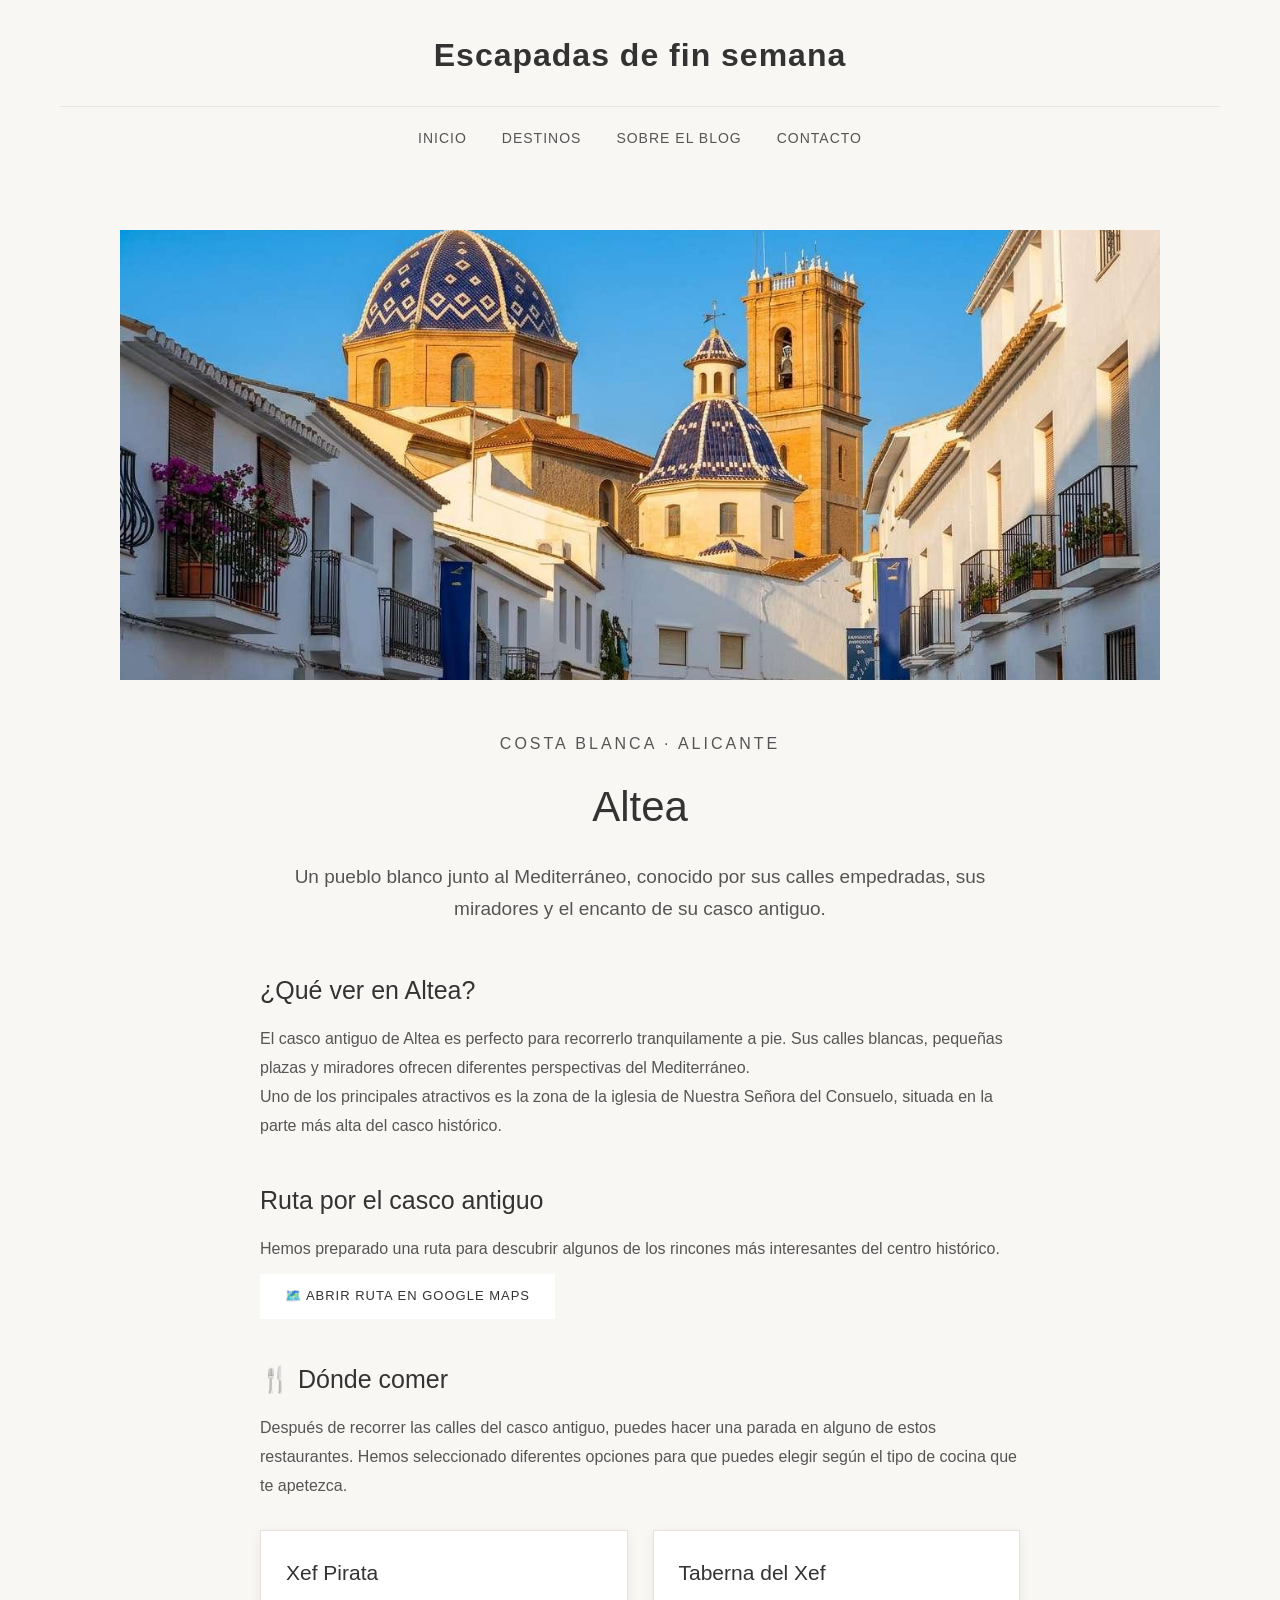
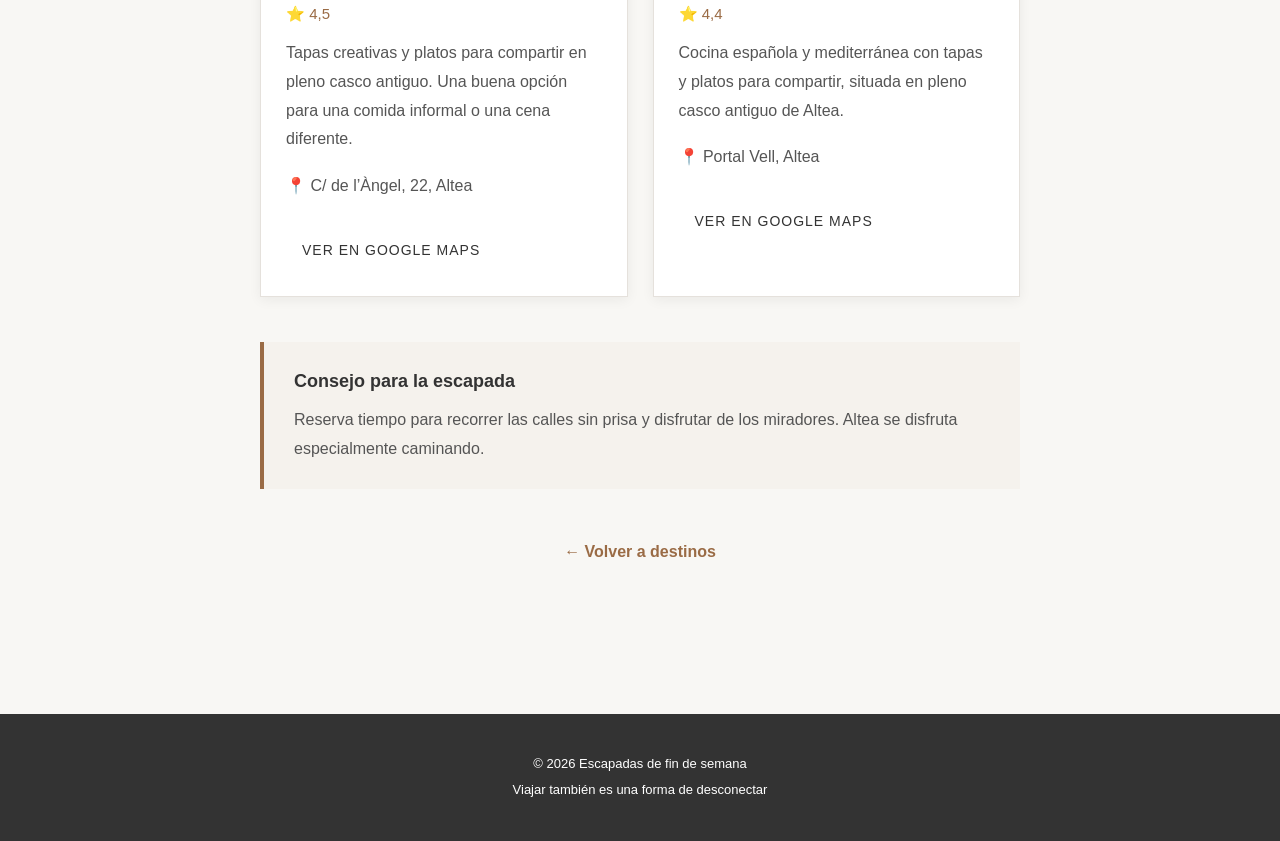
==== altea.html @ 1814e53f "Create travel blog with three posts and CSS styling" ====
<!DOCTYPE html>
<html lang="es">
<head>
    <meta charset="UTF-8">
    <meta name="viewport" content="width=device-width, initial-scale=1.0">
    <title>Altea | Escapadas de fin de semana</title>

    <link rel="stylesheet" href="css/style.css">
</head>
<body>
    <!-- CABECERA -->
    <header>
        <div class="logo">
            <h1>Escapadas de fin semana</h1>
        </div>
        <nav>
            <a href="index.html">Inicio</a>
            <a href="destinos.html">Destinos</a>
            <a href="info.html">Sobre el blog</a>
            <a href="contacto.html">Contacto</a>
        </nav>
    </header>
    <!-- CONTENIDO PRINCIPAL -->
    <main>
        <article class="entrada">
            <!-- Imagen principal -->
            <img src="img/altea.jpeg" alt="Vista de Altea">

            <div class="entrada-contenido">
                <p class="subtitle">COSTA BLANCA · ALICANTE</p>

                <h2>Altea</h2>

                <p class="intro">
                    Un pueblo blanco junto al Mediterráneo, conocido por sus
                    calles empedradas, sus miradores y el encanto de su casco antiguo.
                </p>

                <!-- QUE VER -->
                 <h3>¿Qué ver en Altea?</h3>
                 <p>
                    El casco antiguo de Altea es perfecto para recorrerlo
                    tranquilamente a pie. Sus calles blancas, pequeñas plazas
                    y miradores ofrecen diferentes perspectivas del Mediterráneo.
                 </p>

                 <p>
                    Uno de los principales atractivos es la zona de la iglesia
                    de Nuestra Señora del Consuelo, situada en la parte más alta
                    del casco histórico.
                 </p>

                 <!-- RUTA -->
                  <h3>Ruta por el casco antiguo</h3>
                  <p>
                    Hemos preparado una ruta para descubrir algunos de los 
                    rincones más interesantes del centro histórico.
                  </p>

                  <a href="https://www.google.com/maps/dir/?api=1&travelmode=walking&origin=Portal+Vell,+Altea&destination=Mirador+de+los+Cronistas+de+Espa%C3%B1a,+Altea&waypoints=Calle+Salamanca,+Altea%7CGlorieta+del+Ma%C3%B1o,+Altea%7CPortal+Nou,+Altea%7CCalle+Mayor,+Altea%7CPlaza+de+la+Iglesia,+Altea" 
                    class="button"
                    target="_blank">
                    🗺️ Abrir ruta en Google Maps
                  </a>

                  <!-- DONDE COMER-->
                   <h3>🍴 Dónde comer</h3>

                   <p>
                    Después de recorrer las calles del casco antiguo, puedes hacer una parada
                    en alguno de estos restaurantes. Hemos seleccionado diferentes
                    opciones para que puedes elegir según el tipo de cocina que te apetezca.
                   </p>

                   <div class="restaurantes">
                    <div class="restaurante">
                        <h4>Xef Pirata</h4>
                        <p class="valoracion">⭐ 4,5</p>

                        <p>
                            Tapas creativas y platos para compartir en pleno casco antiguo.
                            Una buena opción para una comida informal o una cena diferente.
                        </p>

                        <p>
                            📍 C/ de l’Àngel, 22, Altea
                        </p>

                        <a href="https://www.google.com/maps/search/?api=1&query=Xef+Pirata+Altea"
                            class="button"
                            target="_blank">
                            Ver en Google Maps
                        </a>
                    </div>
                    <div class="restaurante">
                        <h4>Taberna del Xef</h4>
                        <p class="valoracion">⭐ 4,4</p>

                        <p>
                            Cocina española y mediterránea con tapas y platos
                            para compartir, situada en pleno casco antiguo de Altea.
                        </p>

                        <p>
                            📍 Portal Vell, Altea
                        </p>

                        <a href="https://www.google.com/maps/search/?api=1&query=Taberna+del+Xef+Altea"
                            class="button"
                            target="_blank">
                            Ver en Google Maps
                        </a>
                    </div>

                   </div>

                   <!-- CONSEJO -->
                    <div class="recomendacion">
                        <h4>Consejo para la escapada</h4>
                        <p>
                            Reserva tiempo para recorrer las calles sin prisa
                            y disfrutar de los miradores. Altea se disfruta
                            especialmente caminando.
                        </p>
                    </div>

                    <!-- VOLVER -->
                     <a href="destinos.html" class="volver">
                        ← Volver a destinos
                     </a>
            </div>
        </article>
    </main>
    <footer>
        <p>© 2026 Escapadas de fin de semana</p>
        <p>Viajar también es una forma de desconectar</p>
    </footer>
    
</body>
</html>
---- css/style.css ----
* {
    margin: 0;
    padding: 0;
    box-sizing: border-box;
}

body {
    font-family: Arial, Helvetica, sans-serif;
    color: #333;
    line-height: 1.6;
    background-color: #f8f7f4;
}

a {
    text-decoration: none;
    color: inherit;
}

/* Cabecera */
header {
    background-color: #f8f7f4;
    padding: 30px 60px 20px;
    text-align: center;
}

.logo h1 {
    font-size: 32px;
    font-weight: 600;
    letter-spacing: 1px;
    margin-bottom: 25px;
}

/* MENU */
nav {
    display: flex;
    justify-content: center;
    gap: 35px;
    border-top: 1px solid #e5e5e5;
    padding-top: 20px;
}

nav a {
    font-size: 14px;
    text-transform: uppercase;
    letter-spacing: 1px;
    color: #555;
}

nav a:hover {
    color: #9a6b45;
}

/* CONTENIDO PRINCIPAL */

main {
    max-width: 1200px;
    margin: 0 auto;
}

/* HERO */

.hero {
    position: relative;
    min-height: 500px;
    margin: 40px 30px;
    overflow: hidden;

    display: flex;
    align-items: center;
    justify-content: center;
    text-align: center;
}

/*Imagenes del hero*/

.hero-images {
    position: absolute;
    inset: 0;
    width: 100%;
    height: 100%;
    z-index: 0;
}

/* IMAGENES */

.hero-images img {
    position: absolute;
    inset: 0;

    width: 100%;
    height: 100%;
    
    object-fit: cover;
    
    opacity: 0;
    animation: cambiarImagen 16s infinite;
}

/*Cada imagen aparece en un momento diferente*/

.hero-images img:nth-child(1) {
    animation-delay: 0s;
}
.hero-images img:nth-child(2) {
    animation-delay: 4s;
}
.hero-images img:nth-child(3) {
    animation-delay: 8s;
}
.hero-images img:nth-child(4) {
    animation-delay: 12s;
}
.hero-images img:nth-child(5) {
    animation-delay: 16s;
}

/* Oscurecemos las fotos*/

.hero-images::after {
    content: "";
    position: absolute;
    inset: 0;
    background-color: rgba(0, 0, 0, 0.38);
}

/* ANIMACIÓN */
@keyframes cambiarImagen {
    0% {
        opacity: 0;
    }
    5% {
        opacity: 1;
    }
    25% {
        opacity: 1;
    }
    30% {
        opacity: 0;
    }
    100% {
        opacity: 0;
    }
}

/* TEXTO ENCIMA DE LAS FOTOS */

.hero-text {
    position: relative;
    z-index: 2;

    max-width: 650px;
    padding: 40px;
    color:white;
}

.subtitle {
    font-size: 12px;
    letter-spacing: 3px;
    margin-bottom: 15px;
}

.hero h2 {
    font-size: 48px;
    line-height: 1.1;
    margin-bottom: 20px;
}

.hero-text p {
    margin-bottom: 30px;
}

.button {
    display: inline-block;
    background-color: white;
    color: #333;
    padding: 12px 25px;
    font-size: 13px;
    text-transform: uppercase;
    letter-spacing: 1px;
}

.button:hover {
    background-color: #9a6b45;
    color: white;
}

/* DESTINO */
.destacados {
    padding: 60px 30px;
}

.section-title {
    text-align: center;
    margin-bottom: 40px;
}

.section-title h2 {
    font-size: 34px;
    font-weight: 500;
}

.destino {
    background-color: white;
    margin-bottom: 30px;
    display: flex;
    min-height: 300px;
}

.destino img {
    width: 45%;
    object-fit: cover;
}

.destino-info {
    padding: 40px;
    display: flex;
    flex-direction: column;
    justify-content: center;
}

.destino-card {
    background: #fff;
    overflow: hidden;
    box-shadow: 0 4px 15px rgba(0, 0, 0, 0.08);
}

.destino-card img {
    display: block;
    width: 100%;
    height: 280px;
    object-fit: cover;
}

.destino-content {
    padding: 30px;
    text-align: center;
}

.destino-content h3 {
    margin: 0 0 12px;
    font-size: 26px;
    font-weight: 500;
}

.destino-content p {
    margin: 0 auto 22px;
    max-width: 450px;
    color:#555;
    line-height: 1.6;
}

.destino-content .button {
    display: inline-block;
}

.categoria {
    font-size: 11px;
    letter-spacing: 1px;
    color: #9a6b45;
    margin-bottom: 10px;
}

.destino h3 {
    font-size: 30px;
    font-weight: 500;
    margin-bottom: 15px;
}

.destino-info p {
    margin-bottom: 20px;
}

.destino-info a {
    color: #9a6b45;
    font-weight: bold;
}

/* PIE DE PÁGINA */

footer {
    background-color: #333;
    color: white;
    text-align: center;
    padding: 35px 20px;
    margin-top: 40px;
}

footer p {
    margin: 5px;
    font-size: 13px;
}

/*======================
   PÁGINA DE CONTÁCTO
======================*/

.contacto {
    max-width: 900px;
    margin: 70px auto 100px;
    padding: 0 30px;
    text-align: center;
}

.contacto-intro {
    max-width: 700px;
    margin: 25px auto 45px;
    font-size: 18px;
    line-height: 1.7;
    color: #555;
}

.formulario {
    max-width: 650px;
    margin: 0 auto;
    text-align: left;
}

.campo {
    margin-bottom: 25px;
}

.campo label {
    display: block;
    margin-bottom: 8px;
    font-size: 15px;
    font-weight: 600;
    letter-spacing: 0.5px;
    color: #333;
}

.campo input,
.campo textarea {
    width: 100%;
    box-sizing: border-box;
    padding: 14px 16px;
    border: 1px solid #d8d5d0;
    background-color: #fff;
    font-family: Arial, Helvetica, sans-serif;
    font-size: 15px;
    color: #333;
    outline: none;
    transition: border-color 0.3s ease;
}

.campo input {
    height: 48px;
}

.campo textarea {
    min-height: 160px;
    resize: vertical;
}

.campo input:focus,
.campo textarea:focus {
    border-color: #9a6b45;
}

.campo input::placeholder,
.campo textarea::placeholder {
    color: #999;
}

.formulario .button {
    display: block;
    margin: 10px auto 0;
    border: none;
    cursor: pointer;
}

.contacto-email {
    margin-top: 55px;
    padding-top: 30px;
    border-top: 1px solid #ddd;
    color: #555;
}

.contacto-email p {
    margin-bottom: 8px;
}

.contacto-email strong {
    color: #333;
    font-size: 16px;
}

/*======================
   PÁGINA DE DESTINOS
======================  */

.destinos {
    max-width: 1200px;
    margin: 60px auto 100px;
    padding: 0 30px;
}

.destinos .section-title {
    text-align: center;
    margin-bottom: 45px;
}

.destinos .section-title h2{
    margin-bottom: 15px;
}

.destinos .section-title > p:last-child {
    font-size: 17px;
    color: #555;
}

.destinos-grid {
    display: grid;
    grid-template-columns: repeat(2, 1fr);
    gap: 35px;
}

.entrada {
    max-width: 1100px;
    margin: 60px auto 100px;
    padding: 0 30px;
}

.entrada > img {
    display: block;
    width: 100%;
    height: 450px;
    object-fit: cover;
}

.entrada-contenido {
    max-width: 800px;
    margin: 0 auto;
    padding: 50px 20px;
}

.entrada-contenido .subtitle {
    text-align: center;
    margin-bottom: 15px;
}

.entrada-contenido h2 {
    text-align: center;
    font-size: 42px;
    font-weight: 500;
    margin-bottom: 20px;
}

.entrada-contenido .intro {
    text-align: center;
    font-size: 19px;
    line-height: 1.7;
    color: #555;
    margin-bottom: 45px;
}

.entrada-contenido h3 {
    font-size: 25px;
    font-weight: 500;
    margin: 40px 0 15px;
}

.entrada-contenido p {
    color: #555;
    line-height: 1.8;
    font-size: 16px;
}

.entrada-contenido .button {
    display: inline-block;
    margin-top: 10px;
}

.recomendacion {
    margin-top: 45px;
    padding: 25px 30px;
    background-color: #f5f2ed;
    border-left: 4px solid #9a6b45;
}

.recomendacion h4 {
    margin: 0 0 10px;
    font-size: 18px;
}

.recomendacion p {
    margin: 0;
}

.volver {
    display: block;
    margin-top: 50px;
    text-align: center;
    color: #9a6b45;
    text-decoration: none;
    font-weight: 600;
}

.volver:hover {
    text-decoration: underline;
}

/* =========================
   RESTAURANTES
========================= */

.restaurantes {
    display: grid;
    grid-template-columns: repeat(2, 1fr);
    gap: 25px;
    margin-top: 30px;
}

.restaurante {
    background-color: #fff;
    padding: 25px;
    border: 1px solid #e5e1dc;
    box-shadow: 0 3px 12px rgba(0, 0, 0, 0.06);
}

.restaurante h4 {
    margin: 0 0 10px;
    font-size: 21px;
    font-weight: 500;
    color: #333;
}

.restaurante .valoracion {
    margin: 0 0 12px;
    color: #9a6b45;
    font-size: 15px;
}

.restaurante p {
    margin-bottom: 18px;
}

.restaurante .button {
    font-size: 14px;
    padding: 10px 16px;
}
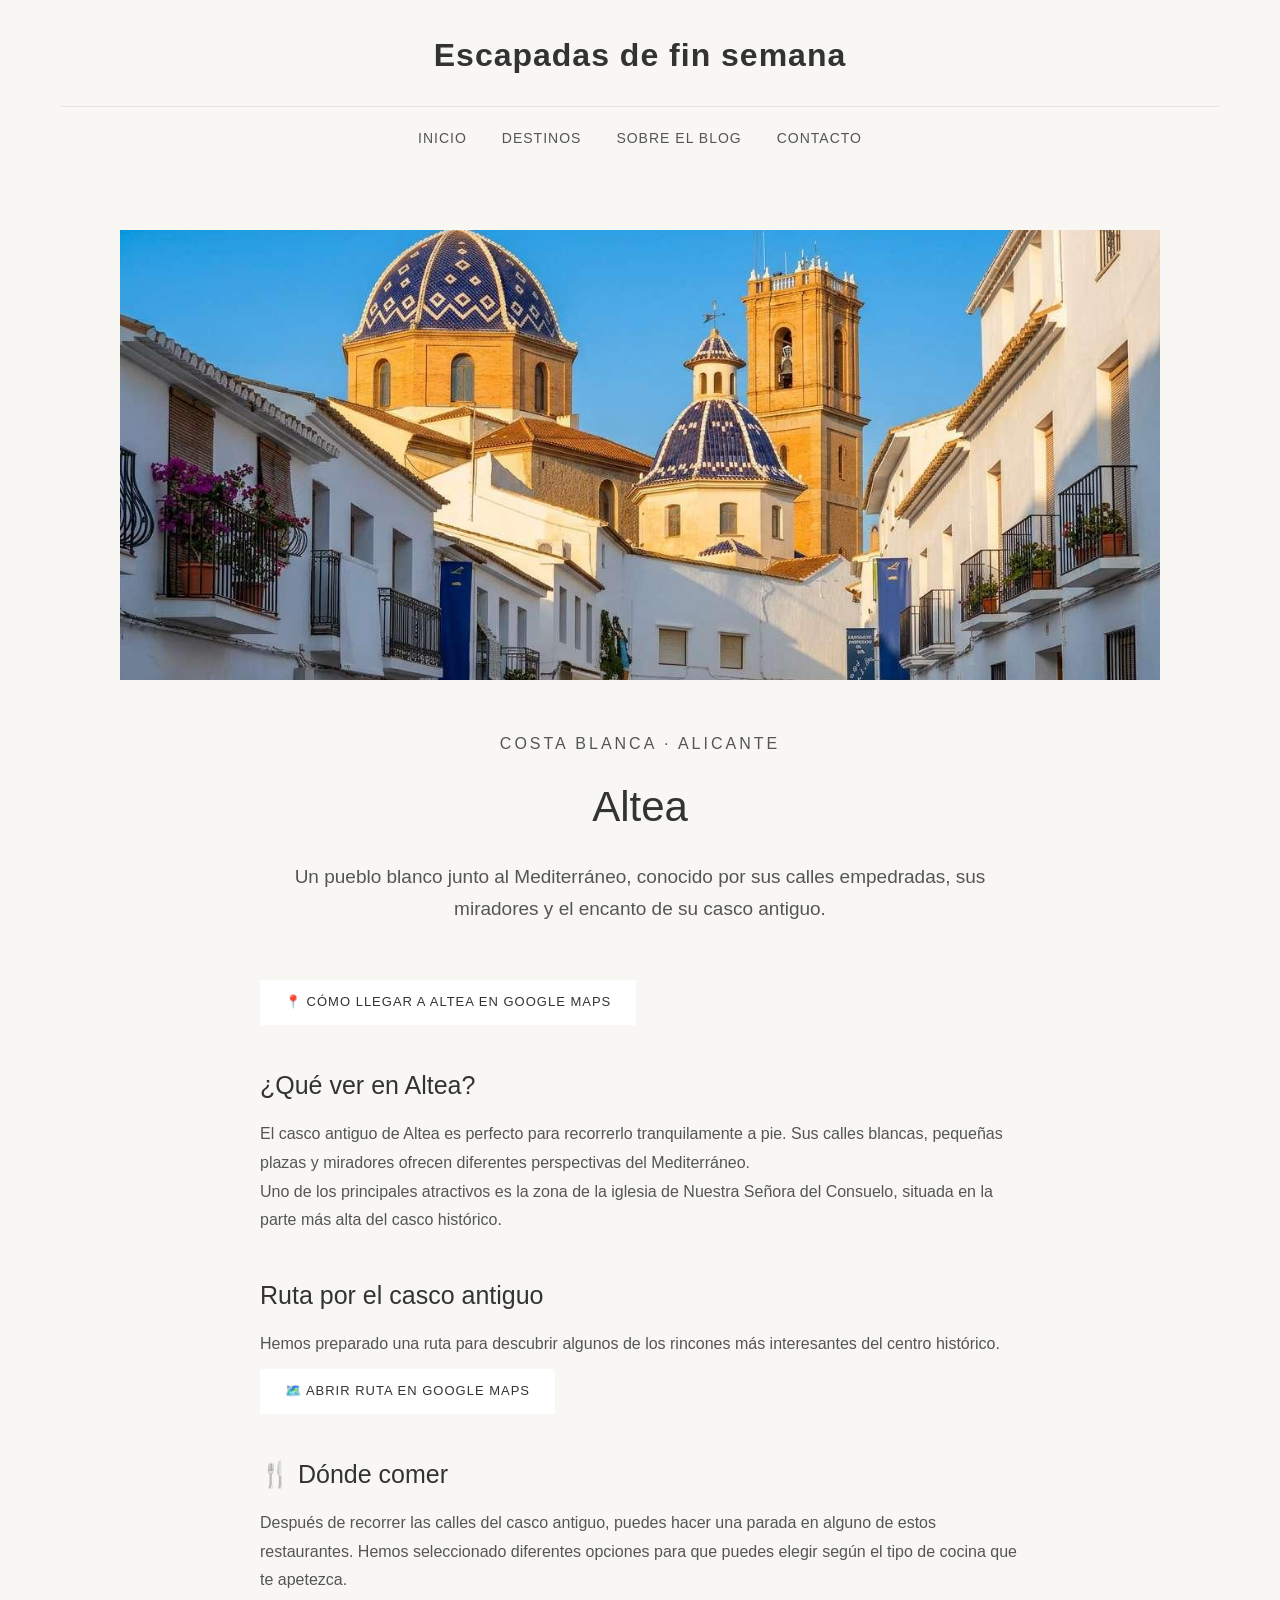
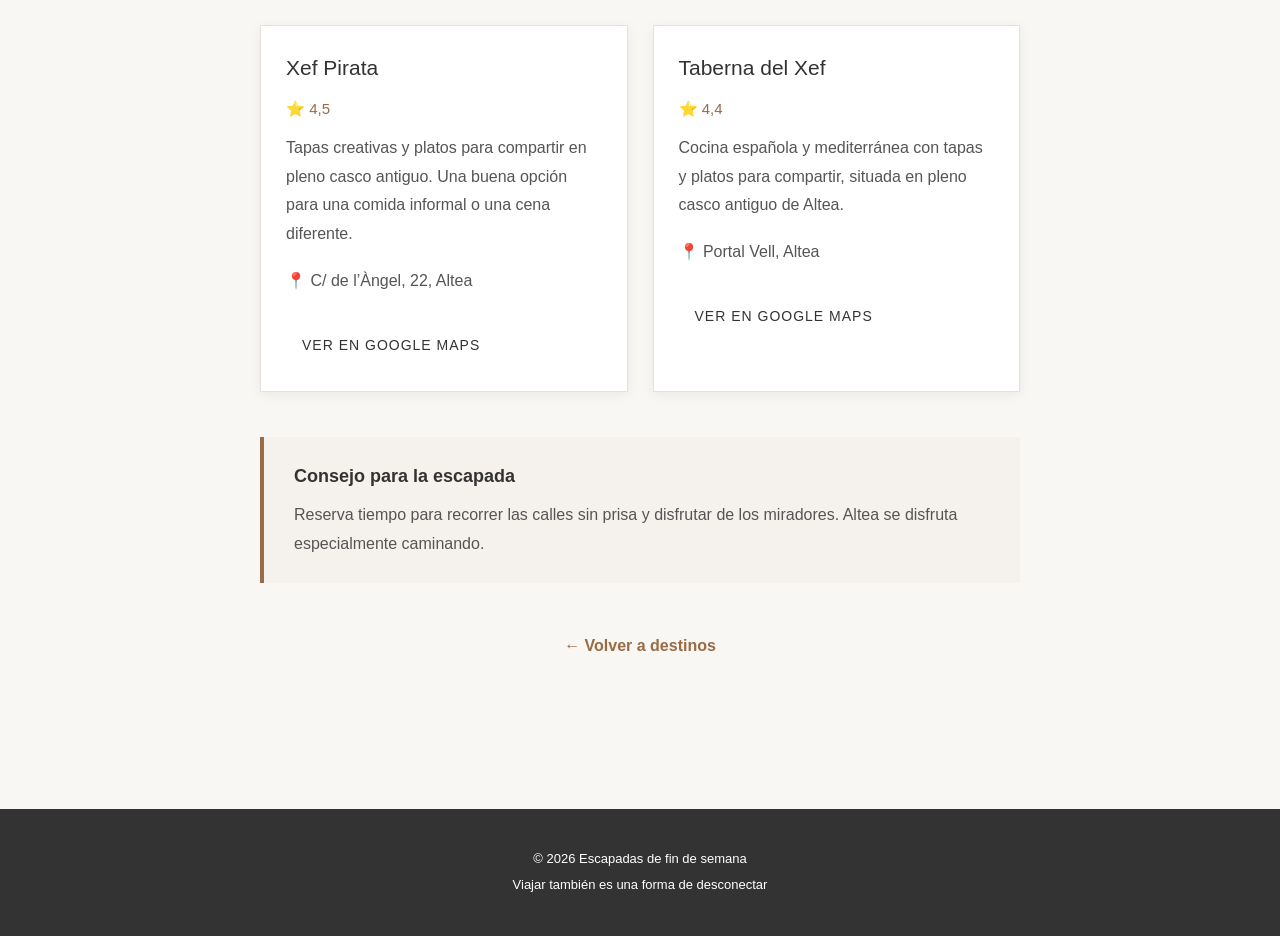
==== commit 3eb1637a: "Add walking route through Peñíscola old town" ====
--- a/altea.html
+++ b/altea.html
@@ -36,6 +36,13 @@
                     calles empedradas, sus miradores y el encanto de su casco antiguo.
                 </p>
 
+                <a href="https://maps.app.goo.gl/LChRGYwCqKH8UyCq7"
+                    class="button"
+                    target="_blank"
+                    rel="noopener noreferrer">
+                    📍 Cómo llegar a Altea en Google Maps
+                </a>
+
                 <!-- QUE VER -->
                  <h3>¿Qué ver en Altea?</h3>
                  <p>
@@ -57,7 +64,7 @@
                     rincones más interesantes del centro histórico.
                   </p>
 
-                  <a href="https://www.google.com/maps/dir/?api=1&travelmode=walking&origin=Portal+Vell,+Altea&destination=Mirador+de+los+Cronistas+de+Espa%C3%B1a,+Altea&waypoints=Calle+Salamanca,+Altea%7CGlorieta+del+Ma%C3%B1o,+Altea%7CPortal+Nou,+Altea%7CCalle+Mayor,+Altea%7CPlaza+de+la+Iglesia,+Altea" 
+                  <a href="https://maps.app.goo.gl/kesZC7rw3KQzyhFw5" 
                     class="button"
                     target="_blank">
                     🗺️ Abrir ruta en Google Maps
@@ -137,4 +144,4 @@
     </footer>
     
 </body>
-</html>+</html>
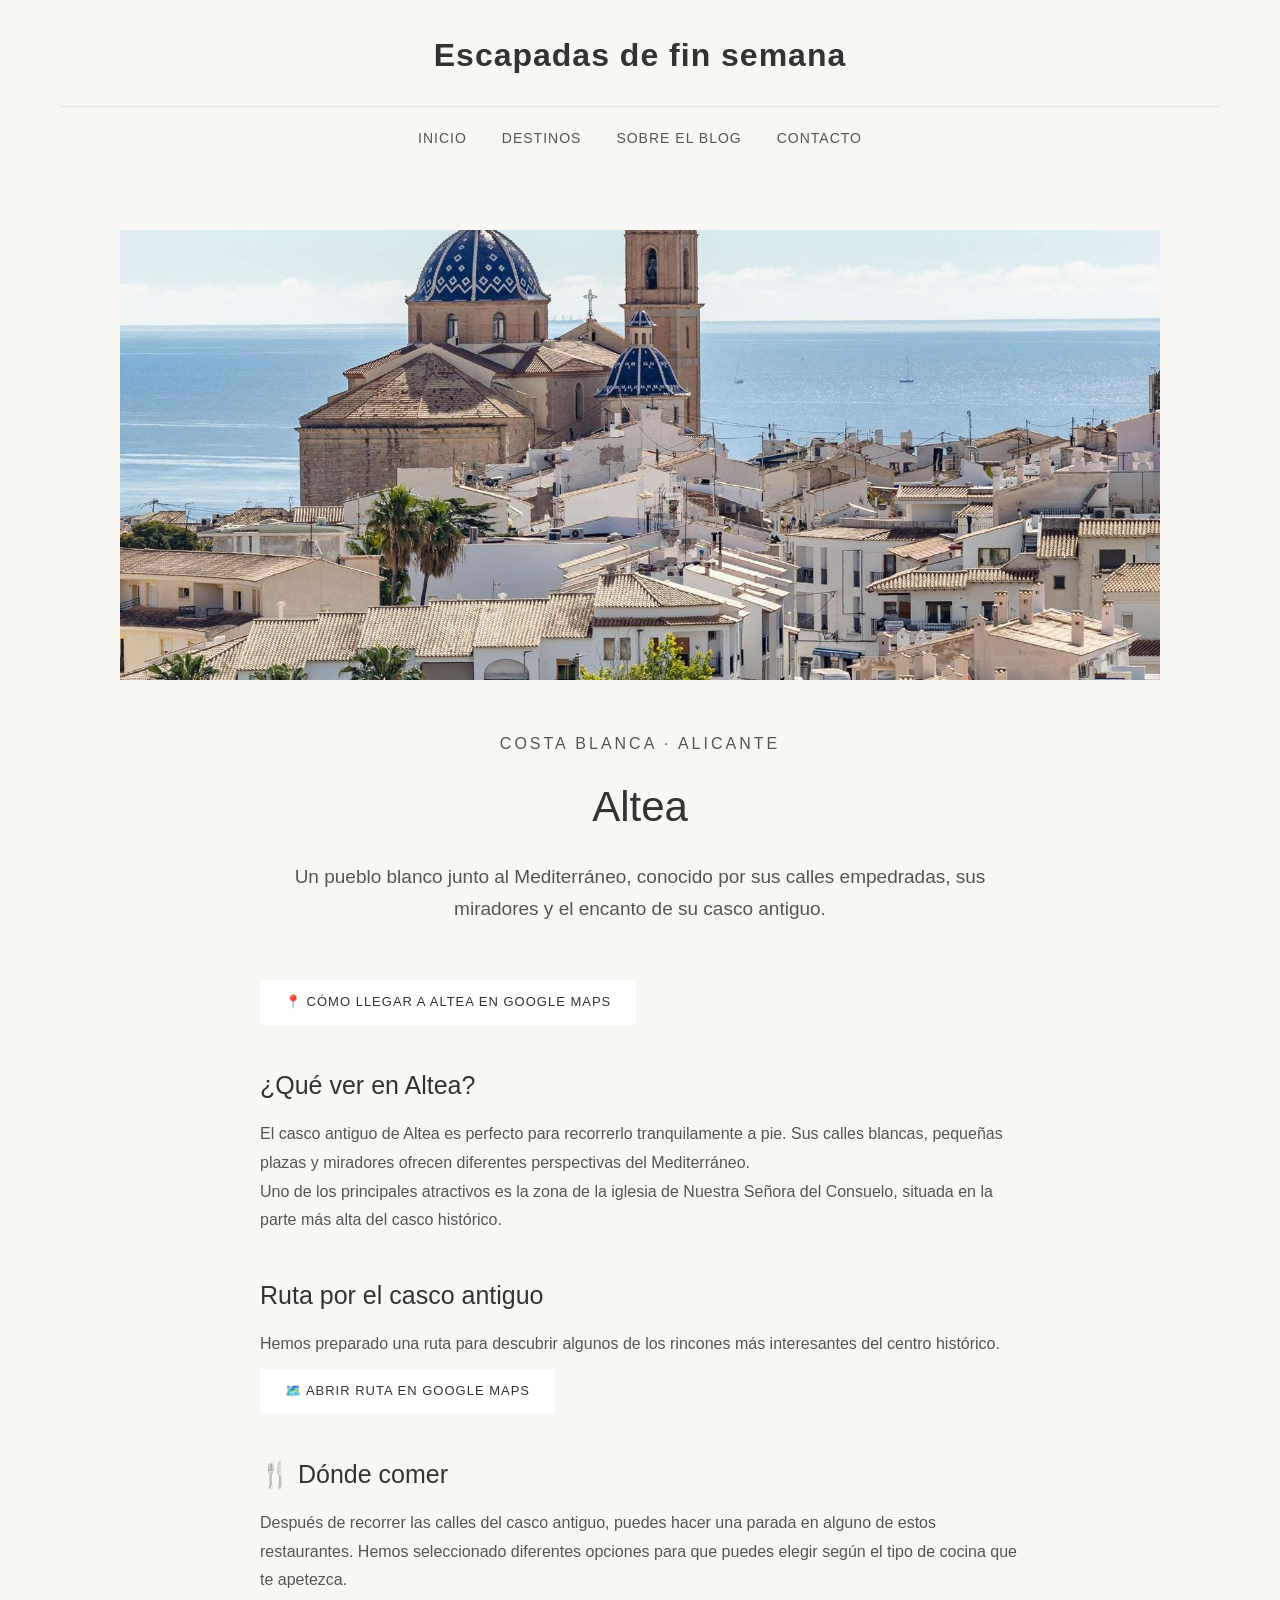
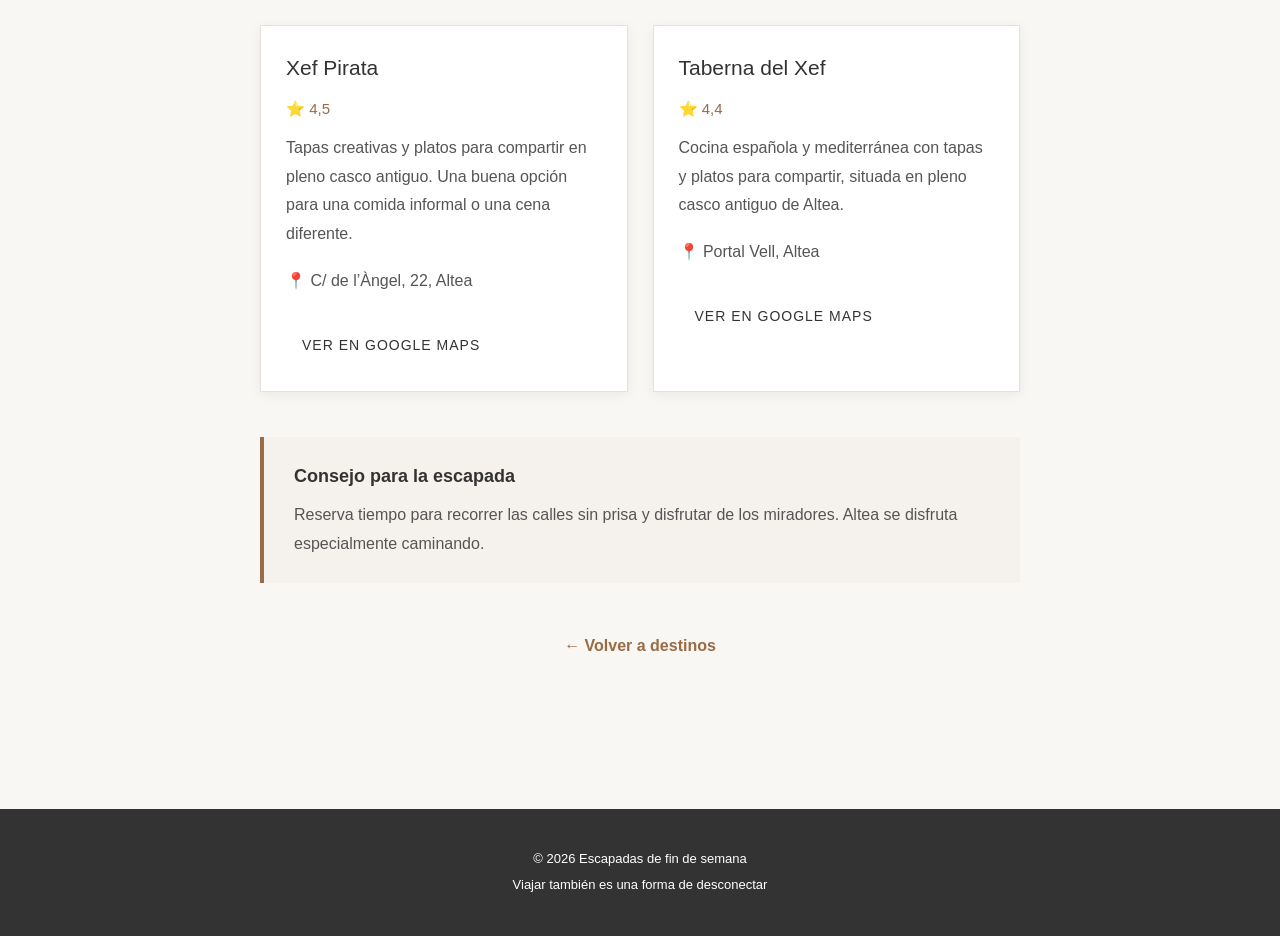
==== commit 10c25872: "Refresh destination photos and expand the homepage slideshow" ====
--- a/altea.html
+++ b/altea.html
@@ -24,7 +24,7 @@
     <main>
         <article class="entrada">
             <!-- Imagen principal -->
-            <img src="img/altea.jpeg" alt="Vista de Altea">
+            <img src="img/altea2.jpeg" alt="Vista de Altea">
 
             <div class="entrada-contenido">
                 <p class="subtitle">COSTA BLANCA · ALICANTE</p>
--- a/css/style.css
+++ b/css/style.css
@@ -112,6 +112,12 @@
 }
 .hero-images img:nth-child(5) {
     animation-delay: 16s;
+}
+.hero-images img:nth-child(6) {
+    animation-delay: 20s;
+}
+.hero-images img:nth-child(7) {
+    animation-delay: 24s;
 }
 
 /* Oscurecemos las fotos*/
@@ -537,4 +543,166 @@
 .restaurante .button {
     font-size: 14px;
     padding: 10px 16px;
-}+}
+
+/* SOBRE EL BLOG */
+.sobre-pagina {
+    max-width: 1200px;
+    margin: 40px auto 100px;
+    padding: 0 30px;
+}
+
+.sobre-hero {
+    position: relative;
+    min-height: 430px;
+    display: flex;
+    align-items: flex-end;
+    overflow: hidden;
+    background-color: #51483e;
+}
+
+.sobre-hero > img {
+    position: absolute;
+    inset: 0;
+    width: 100%;
+    height: 100%;
+    object-fit: cover;
+}
+
+.sobre-hero::after {
+    content: "";
+    position: absolute;
+    inset: 0;
+    background: linear-gradient(90deg, rgba(28, 27, 24, 0.78), rgba(28, 27, 24, 0.12));
+}
+
+.sobre-hero-contenido {
+    position: relative;
+    z-index: 1;
+    max-width: 690px;
+    padding: 55px 60px;
+    color: #fff;
+}
+
+.sobre-hero-contenido .subtitle {
+    color: #f2d5b6;
+}
+
+.sobre-hero-contenido h2 {
+    margin-bottom: 18px;
+    font-size: clamp(36px, 5vw, 56px);
+    font-weight: 500;
+    line-height: 1.08;
+}
+
+.sobre-hero-contenido > p:not(.subtitle) {
+    max-width: 520px;
+    margin-bottom: 28px;
+    color: #f5f3ef;
+    font-size: 18px;
+}
+
+.sobre-bloques {
+    display: grid;
+    grid-template-columns: 1.2fr 0.8fr;
+    gap: 25px;
+    margin-top: 25px;
+}
+
+.sobre-card {
+    padding: 38px;
+    background-color: #fff;
+    box-shadow: 0 5px 22px rgba(55, 46, 35, 0.07);
+}
+
+.sobre-card-propuesta {
+    display: flex;
+    flex-direction: column;
+    align-items: flex-start;
+    background-color: #f1e9df;
+}
+
+.sobre-etiqueta {
+    margin-bottom: 12px;
+    color: #9a6b45;
+    font-size: 11px;
+    font-weight: 700;
+    letter-spacing: 2px;
+}
+
+.sobre-card h3 {
+    margin-bottom: 14px;
+    color: #333;
+    font-size: 26px;
+    font-weight: 500;
+}
+
+.sobre-card > p:not(.sobre-etiqueta) {
+    color: #5b5854;
+}
+
+.sobre-card ul {
+    display: grid;
+    gap: 14px;
+    margin-top: 25px;
+    list-style: none;
+}
+
+.sobre-card li {
+    display: flex;
+    align-items: baseline;
+    gap: 14px;
+    color: #444;
+}
+
+.sobre-card li span {
+    color: #9a6b45;
+    font-size: 12px;
+    font-weight: 700;
+    letter-spacing: 1px;
+}
+
+.sobre-enlace {
+    margin-top: auto;
+    padding-top: 24px;
+    color: #805536;
+    font-weight: 700;
+}
+
+.sobre-enlace span {
+    display: inline-block;
+    margin-left: 5px;
+    transition: transform 0.2s ease;
+}
+
+.sobre-enlace:hover span {
+    transform: translateX(4px);
+}
+
+@media (max-width: 700px) {
+    .sobre-pagina {
+        margin: 25px auto 70px;
+        padding: 0 18px;
+    }
+
+    .sobre-hero {
+        min-height: 440px;
+    }
+
+    .sobre-hero-contenido {
+        padding: 35px 26px;
+    }
+
+    .sobre-hero::after {
+        background: linear-gradient(0deg, rgba(28, 27, 24, 0.82), rgba(28, 27, 24, 0.08));
+    }
+
+    .sobre-bloques {
+        grid-template-columns: 1fr;
+        gap: 16px;
+    }
+
+    .sobre-card {
+        padding: 28px 24px;
+    }
+}
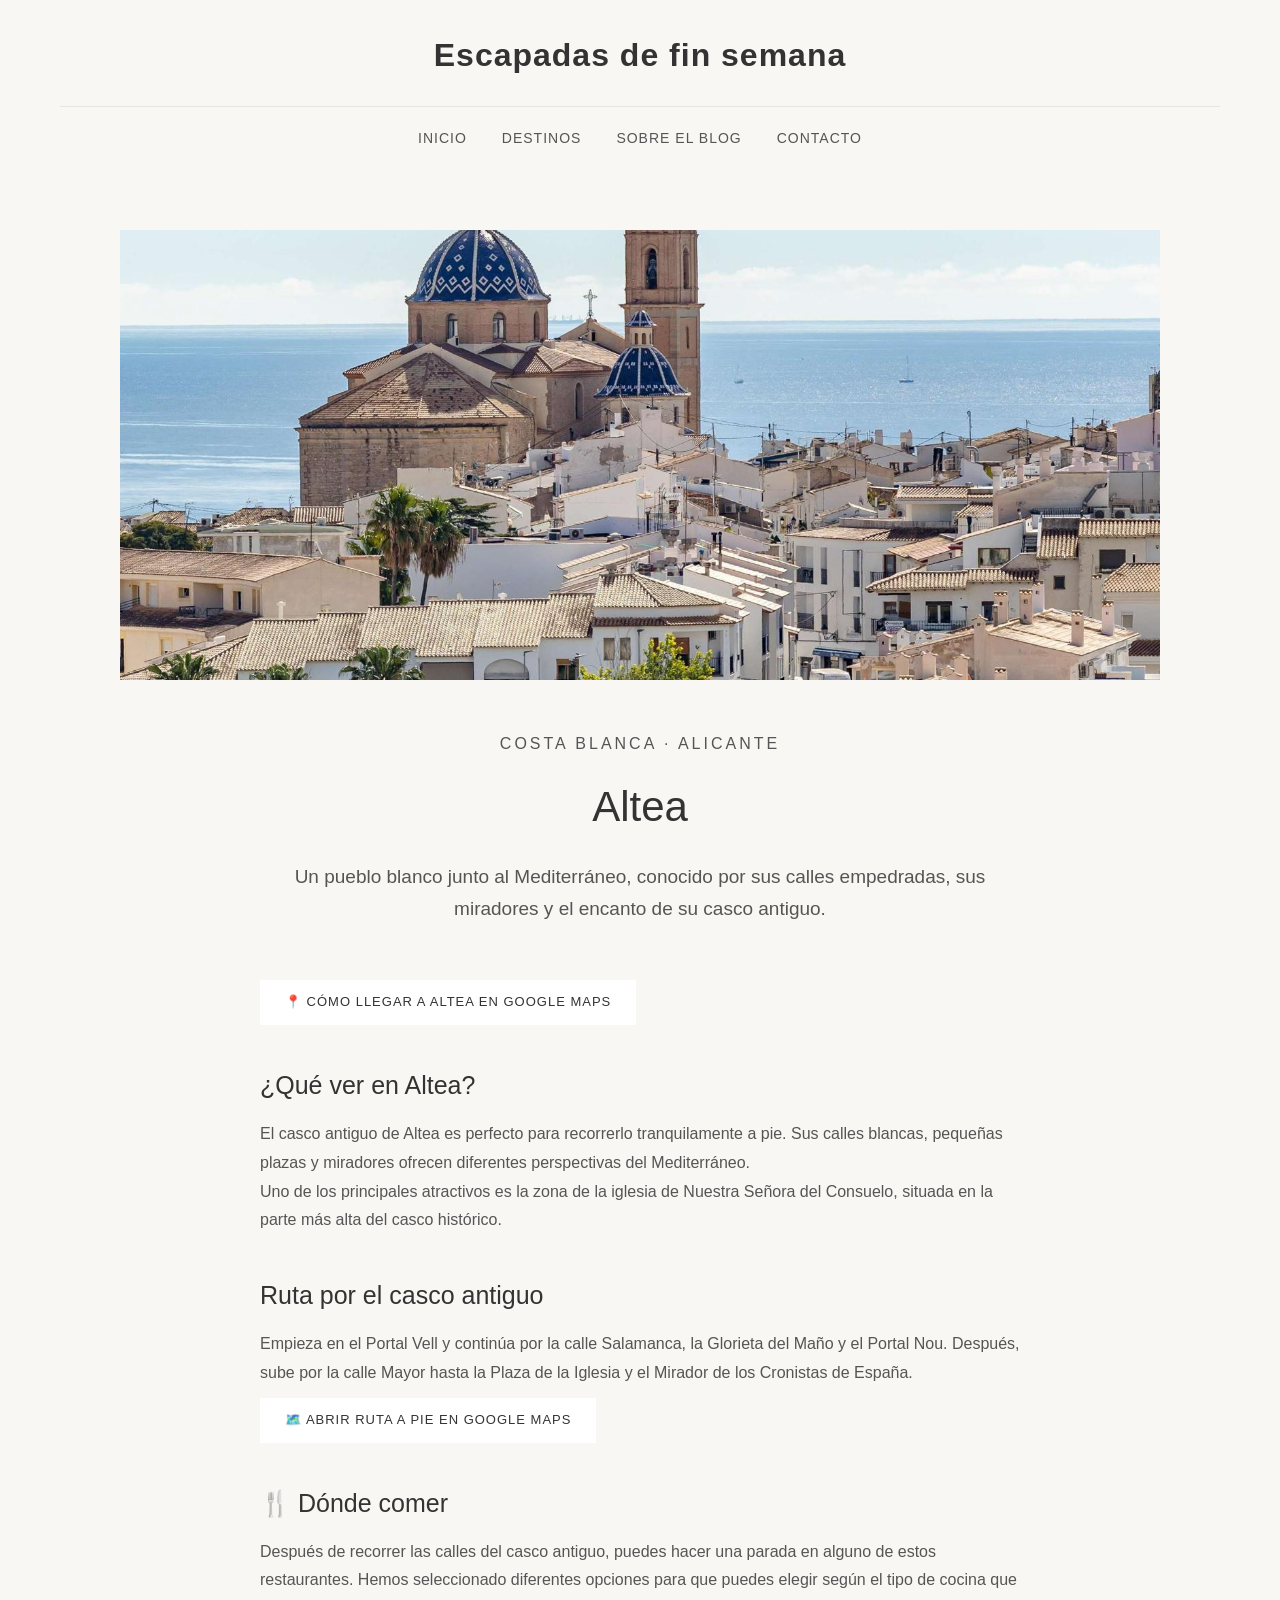
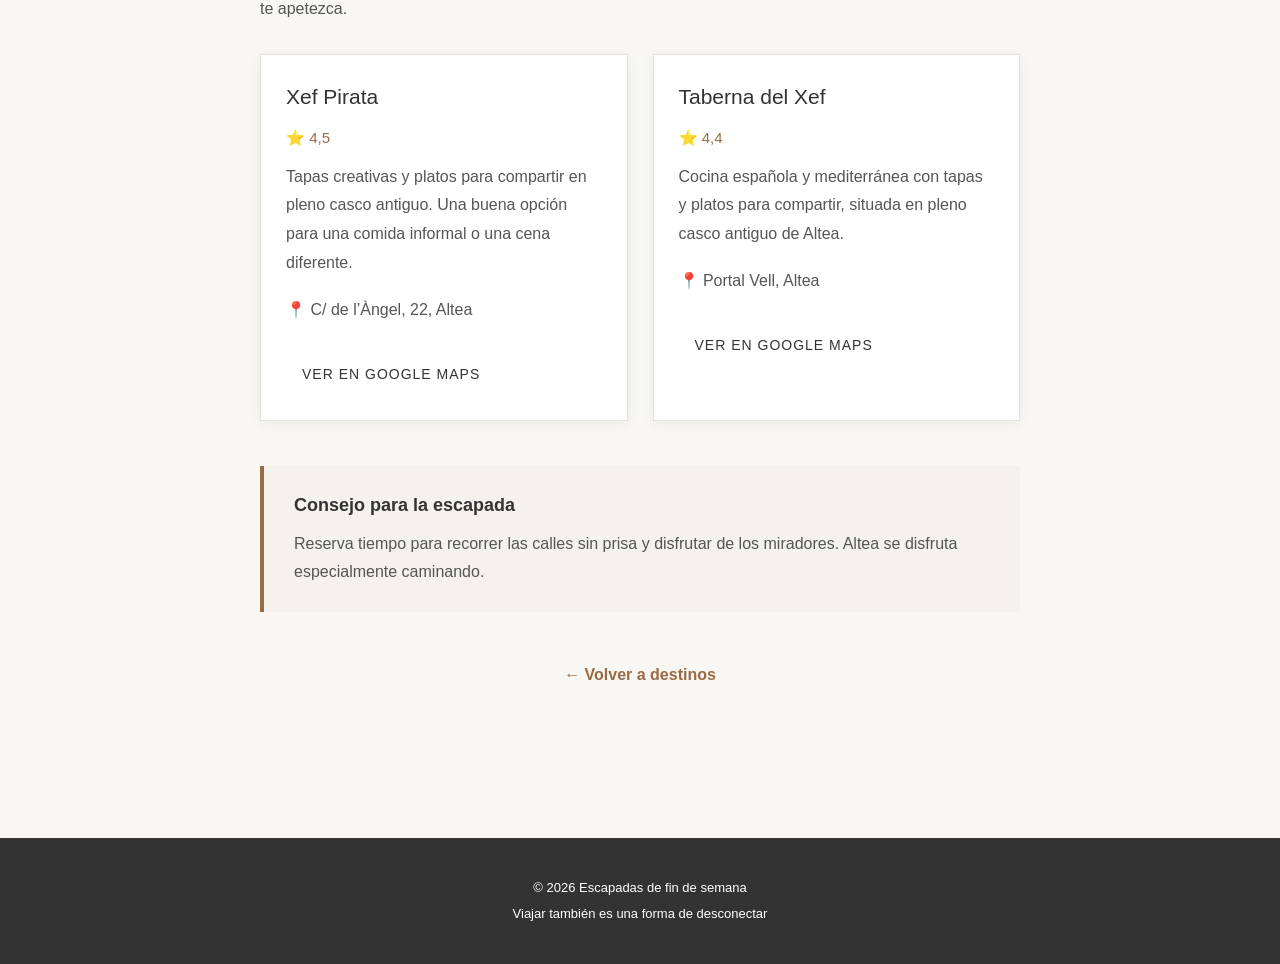
==== commit 69c82cd4: "fix link altea and morella" ====
--- a/altea.html
+++ b/altea.html
@@ -60,14 +60,16 @@
                  <!-- RUTA -->
                   <h3>Ruta por el casco antiguo</h3>
                   <p>
-                    Hemos preparado una ruta para descubrir algunos de los 
-                    rincones más interesantes del centro histórico.
+                    Empieza en el Portal Vell y continúa por la calle Salamanca,
+                    la Glorieta del Maño y el Portal Nou. Después, sube por la
+                    calle Mayor hasta la Plaza de la Iglesia y el Mirador de los
+                    Cronistas de España.
                   </p>
 
-                  <a href="https://maps.app.goo.gl/kesZC7rw3KQzyhFw5" 
+                  <a href="https://maps.app.goo.gl/kygM4WHBYPv4NB2S8"
                     class="button"
                     target="_blank">
-                    🗺️ Abrir ruta en Google Maps
+                    🗺️ Abrir ruta a pie en Google Maps
                   </a>
 
                   <!-- DONDE COMER-->
